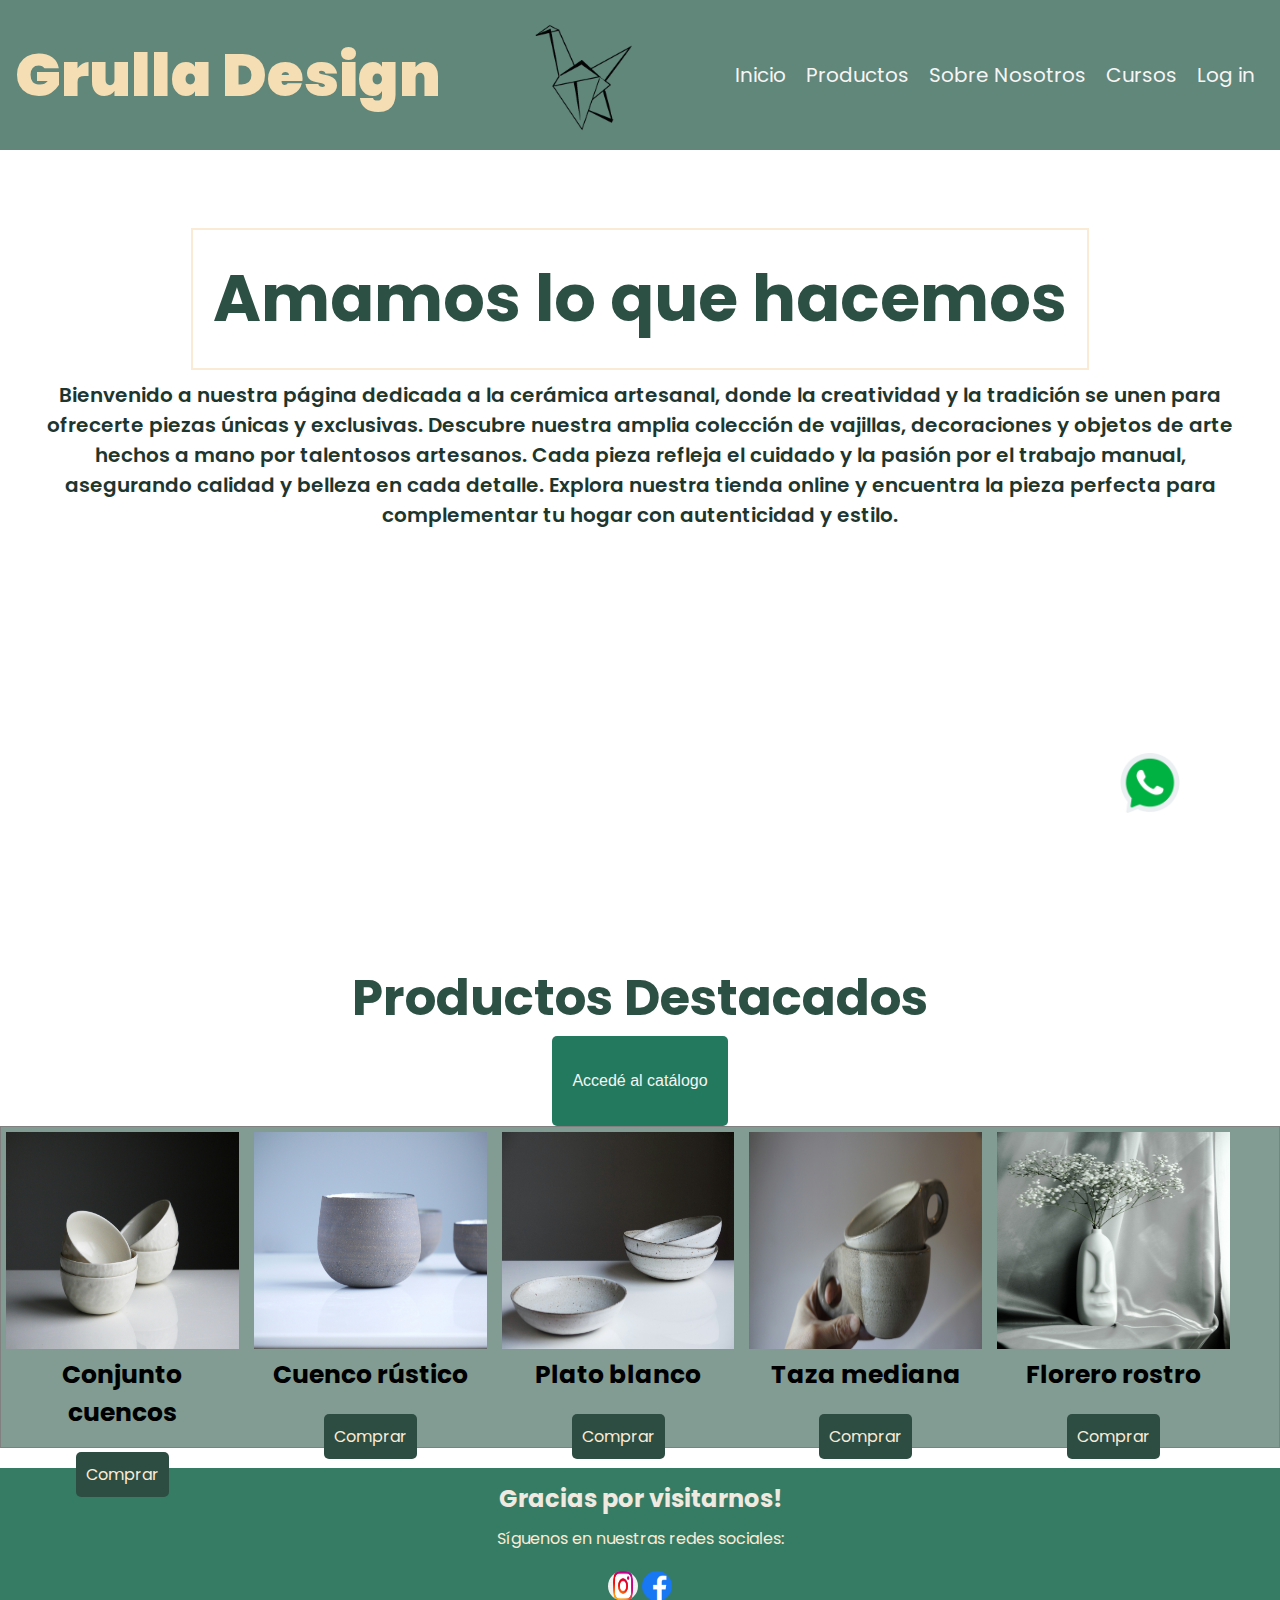
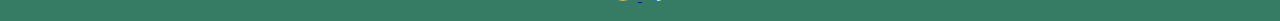
==== index.html @ 5d7b8552 "Añadir archivos HTML y CSS del proyecto Grulla" ====
<!DOCTYPE html>
<html lang="es">
<head>
    <meta charset="UTF-8">
    <meta name="viewport" content="width=device-width, initial-scale=1.0">
    <link rel="stylesheet" href="./css/style.css">
    <title>Grulla</title>
</head>
<body>

    <header>
        <h1>Grulla Design</h1>
        <img src="./img/logo grulla1.png" alt="logo" class="logo">
        <nav>
            <ul>
                <li><a href="./index.html">Inicio</a></li>
                <li><a href="./pages/productos.html">Productos</a></li>
                <li><a href="./pages/nosotros.html">Sobre Nosotros</a></li>
                <li><a href="./pages/cursos.html">Cursos</a></li>
                <li><a href="./pages/login.html">Log in</a></li>
            </ul>
            
        </nav>
    </header>

    <main>
        <section class="hero">
            <h2>Amamos lo que hacemos</h2>
            <p>Bienvenido a nuestra página dedicada a la cerámica artesanal, donde la creatividad y la tradición se unen para ofrecerte piezas únicas y exclusivas. Descubre nuestra amplia colección de vajillas, decoraciones y objetos de arte hechos a mano por talentosos artesanos. Cada pieza refleja el cuidado y la pasión por el trabajo manual, asegurando calidad y belleza en cada detalle. Explora nuestra tienda online y encuentra la pieza perfecta para complementar tu hogar con autenticidad y estilo. <p>
            <iframe width="560" height="315" src="https://www.youtube.com/embed/8lf9f4IBnRc?si=rn0bUNys_oiu6R-v" title="YouTube video player" frameborder="0" allow="accelerometer; autoplay; clipboard-write; encrypted-media; gyroscope; picture-in-picture; web-share" referrerpolicy="strict-origin-when-cross-origin" allowfullscreen></iframe>
            
        </section>

        <section class="destacados">
            <h2>Productos Destacados</h2>
            <div class="catalogo">
            <button class="boton">Accedé al catálogo</button>
            </div>
            <div class="destacadoscontenedor">
                <div class="productoetiqueta">
                    <img src="./img/productos19.jpg" alt=Objeto">
                    <h4>Conjunto cuencos</h4>
                    <a href="" class="boton">Comprar</a>
                </div>
                <div class="productoetiqueta">
                    <img src="./img/productos1.jpg" alt=Objeto">
                    <h4>Cuenco rústico</h4>
                    <a href="" class="boton">Comprar</a>
                </div>
                <div class="productoetiqueta">
                    <img src="./img/productos2.jpg" alt=Objeto">
                    <h4>Plato blanco</h4>
                    <a href="" class="boton">Comprar</a>
                </div>

                <div class="productoetiqueta">
                    <img src="./img/productos15.jpg" alt=Objeto">
                    <h4>Taza mediana</h4>
                    <a href="" class="boton">Comprar</a>
                </div>
                <div class="productoetiqueta">
                    <img src="./img/productos4.jpg" alt=Objeto">
                    <h4>Florero rostro</h4>
                    <a href="" class="boton">Comprar</a>
                </div>


            </div>


        </section>

            <div class="fixed">
            <img src="./img/whatsapp logo.png" alt="">  
            </div>

    </main>
    <footer>
        <div class="footer-content">
            <h3>Gracias por visitarnos!</h3>
            <p>Síguenos en nuestras redes sociales:</p>
            <div class=""social-icons">
                <a href="https://www.instagram.com" target="_blank">
                    <img src="./img/instagram.png" alt="Instagram">
                </a>
                
                <a href="https://www.facebook.com" target="_blank">
                    <img src="./img/facebook.png" alt="Facebook">
                </a>
            </div>
        </div>
    </footer>
    
</body>
</html>
---- css/style.css ----
/*!-- FONTS --*/

@import url('https://fonts.googleapis.com/css2?family=Lato:ital,wght@0,100;0,300;0,400;0,700;0,900;1,100;1,300;1,400;1,700;1,900&family=Poppins:ital,wght@0,100;0,200;0,300;0,400;0,500;0,600;0,700;0,800;0,900;1,100;1,200;1,300;1,400;1,500;1,600;1,700;1,800;1,900&display=swap');

body{
    font-family: "Poppins", sans-serif;
}

/*! ---- Reset*/

*{
    margin: 0;
    padding: 0;
    box-sizing: border-box;
}

header {
    background-color: rgb(161, 90, 55);
    padding: 15px;
    position: sticky;
    top: 0;
    display: flex;
    justify-content: space-between;
    align-items: center;

}

header img{
    width: 110px;
    height: 120px;
}

header h1{
    color:antiquewhite;
    font-size: 60px;
    font-weight: 900;
}

header nav ul{
    list-style: none;
    display: flex;
    

}

header nav ul li{
    margin: 10px; 
}
header nav ul li a{
    text-decoration: none;
    color: antiquewhite;
    font-size: 18px;
}

header nav h1 {
    color: rgb(217, 221, 220);

}

header nav ul li{
    display: inline-block;
    margin: 5px 10px 5px 10px;

}
header nav img{
    width: 400px;
    height: 200px;
}

main section h2 {
    color: rgb(45, 80, 68);
    font-size: 30px;

}

main section iframe {
    border-radius: 20px;
}
.boton{
    padding: 10px 20px;
    font-size: 16px;
    background-color: rgb(42, 62, 56);
    color:antiquewhite;
    border: none;
    cursor: pointer;
    border-radius: 5px;
    transition: background-color 0.3s ease;

}
.boton:hover{
    background-color: rgb(204, 123, 77);
}

section button{
    display: flex;
    justify-content: center;
    align-items: center;
    height: 10vh;

}

.hero{
    width: 100%;
    height: 90vh;
    color:rgb(240, 233, 224);
    text-align: center;
    background-image: url(../img/productos22.png);
    position: center;
    background-repeat: no-repeat;
    background-size:cover;
    background-attachment: fixed;
    display: flex;
    flex-direction: column;
    justify-content: center;
    align-items: center;

}

.hero h2{
    font-size: 65px;
    border: 2px solid antiquewhite;
    display: inline-block;
    padding: 20px;
}

.hero p {
    color: rgb(30, 54, 46);
    font-size: 20px;
    margin: 5px;
    padding: 5px;
    margin-left: 30px;
    margin-right: 30px;
    font-weight: 600;
}
.hero a{
    background-color: rgb(131, 231, 197);
    text-decoration: none;
    color:antiquewhite;
    padding: 10px;
}

.destacados div img{
    width: 100%;
    height: 70%;
}

.destacados {
    width: 100%;
    height: 60%;
}


.destacadoscontenedor {
    display: flex;
    flex-wrap: wrap;
    width: 100%;
    border: 1px solid grey;
    height: 100%;
    text-align: center;
    margin-bottom: 20px;
    background-color: rgb(130, 156, 148);
    flex-direction: row;
    row-gap: 5px;
    column-gap: 5px;
}
.productoetiqueta {
    width: 19%;
    height: 320px;
    padding: 5px;
    

}
.destacados div h4{
    font-size: 25px;
    margin-bottom: 20px;
}

.destacados h2{
    font-size: 50px;
    text-align: center;
    
}
.destacados div a{
    background-color: rgb(46, 77, 66);
    text-decoration: none;
    color:antiquewhite;
    padding: 10px;
}
.boton{
    background-color: rgb(34, 121, 94);
    color: whitesmoke;
    margin: auto;
    display: inline-block;
}
.catalogo {
    display: flex;
}

.fixed {

    position: fixed;
    bottom: 80px;
    right: 100px;

}

.fixed img{
    width: 60px;
}


section div img{
    width: 350px;
    height: 330px;
}
header{
    background-color: rgb(97, 134, 122);
}

header h1{
    color: wheat;
    font-size: 60px;

}
header nav ul li a{
    text-decoration: none;
    color: whitesmoke;
    font-size: 20px;
}

footer {
    background-color: rgb(54, 124, 100);
    padding: 1%;
    text-align: center;
}

.footer-content {
    max-width: 600px;
    margin: 0 auto;

}

.footer-content h3 {
    color:rgb(240, 233, 224);
    font-size: 1.5em;
    margin-bottom: 10px;
}

.footer-content p {
    color:antiquewhite;
    font-size: 1em;
    margin-bottom: 20px;
}

.social-icons {
    display: flex;
    justify-content: center;

}

.social-icons a {
    display: inline-block;
    margin: 0 10px;
}
footer div img {
    width: 30px;
    height: 30px;
    border-radius: 50%;
}

.historia h3 { 
    font-size: 80px;
    color: rgb(15, 78, 56);
    text-align: center;
}

.historia p {
    text-align: center;
    text-decoration-style: light;
    margin-left: 50px;
    margin-right: 50px;
    background-color: antiquewhite
}
.maps {
    display: flex;
}

.maps {
    font-size: 30px;
    text-align: center;
    text-decoration: underline;

}

.clases-section {
    display: grid;
    grid-template-columns: 1fr 1fr 1fr;
    gap: 20px;
    align-items: center;
    margin: 40px 0;
}

.clases-text {
    padding: 20px;
}
.clases-text h1 {
    font-size: 50px;
    margin-bottom: 10px;
}

.clases-text p {
    font-size: 50px;
    line-height: 1.6;
    margin-bottom: 15px;
}

.clase-image {
    text-align: center;
}

.clases-image img { 
    max-width: 100%;
    height: auto;
}

.login-container {
    background-color: rgb(83, 106, 99);
    padding: 20px;
    border-radius: 8px;
    box-shadow: 0 0 10px rgb(15, 78, 56);
    width: 300px;
    text-align: center;
}

.login-container h2{
    margin-bottom: 20px;
    color: antiquewhite;
}

.input-group {
    margin-bottom: 15px;
    text-align: left;

}

.input-group label {
    display: block;
    margin-bottom: 5px;
    color: rgb(211, 235, 227);
}

.input-group input {
    width: calc(100% - 12px);
    
}
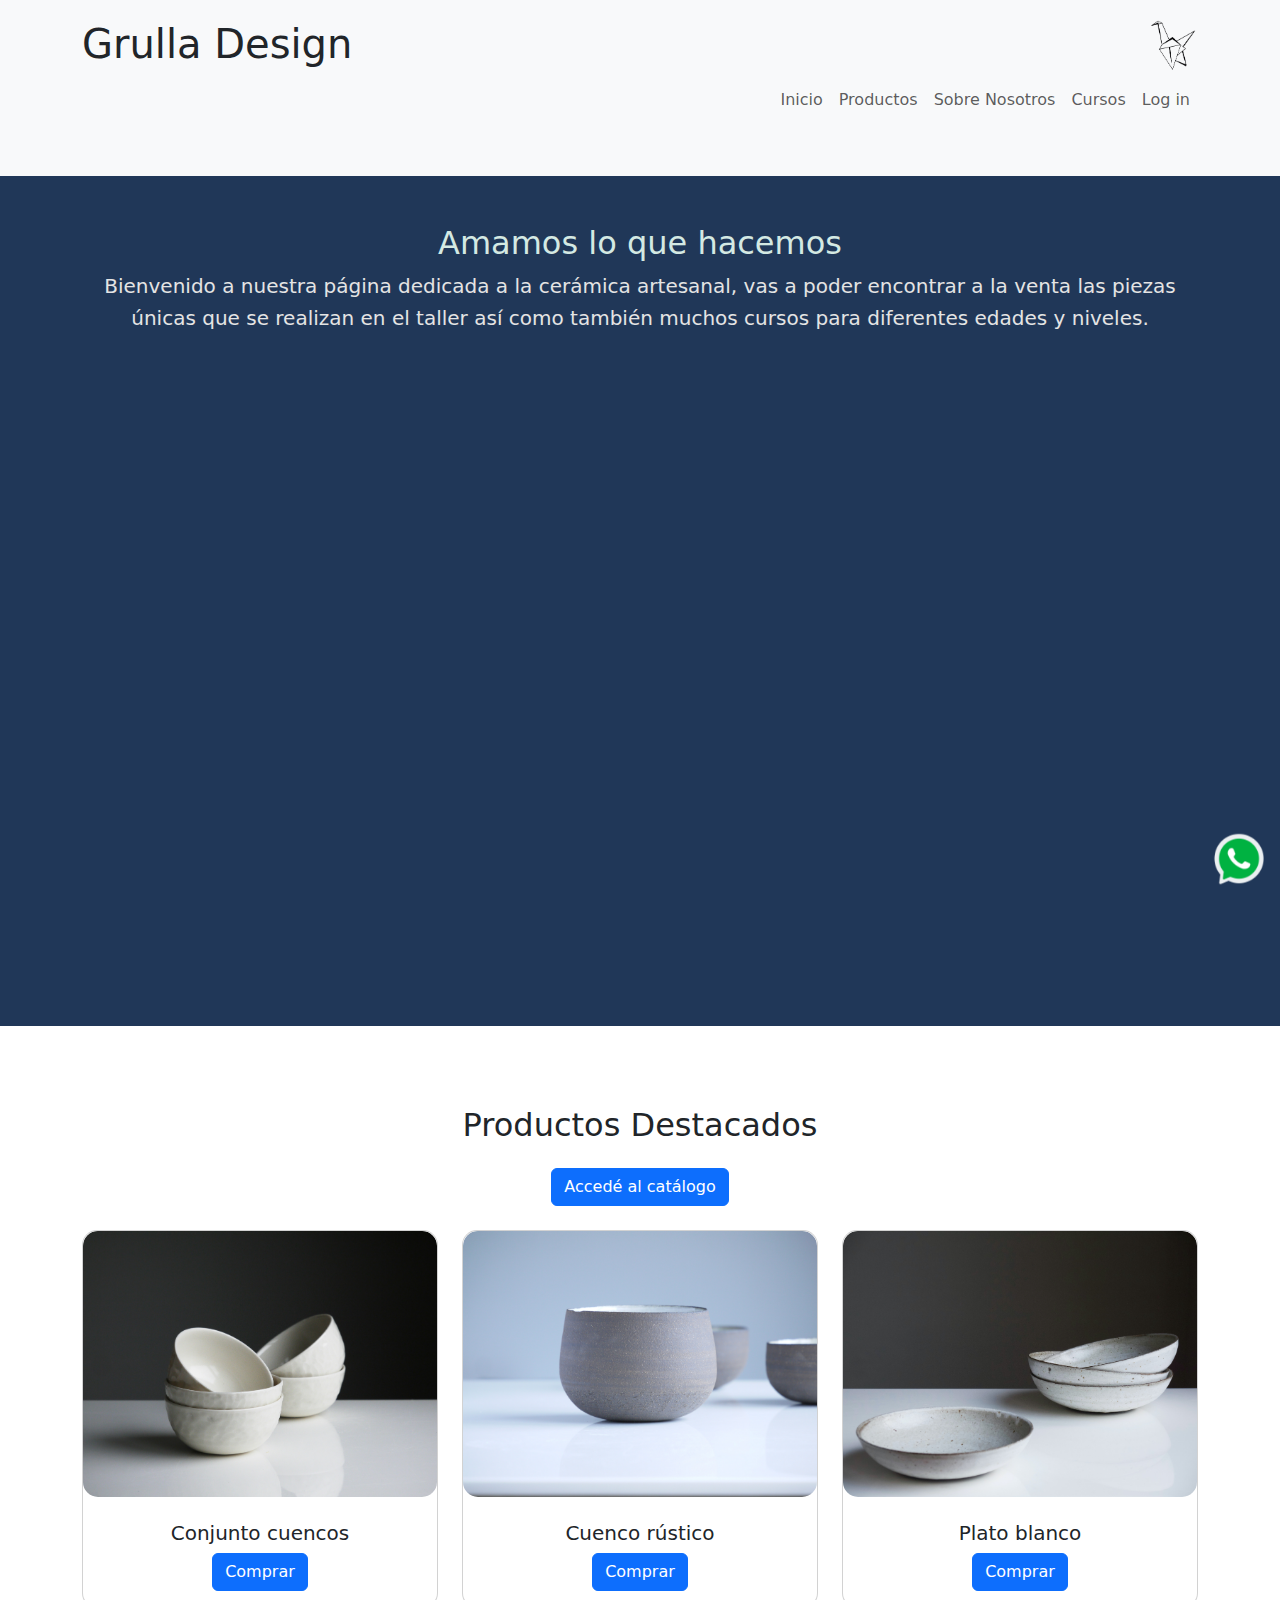
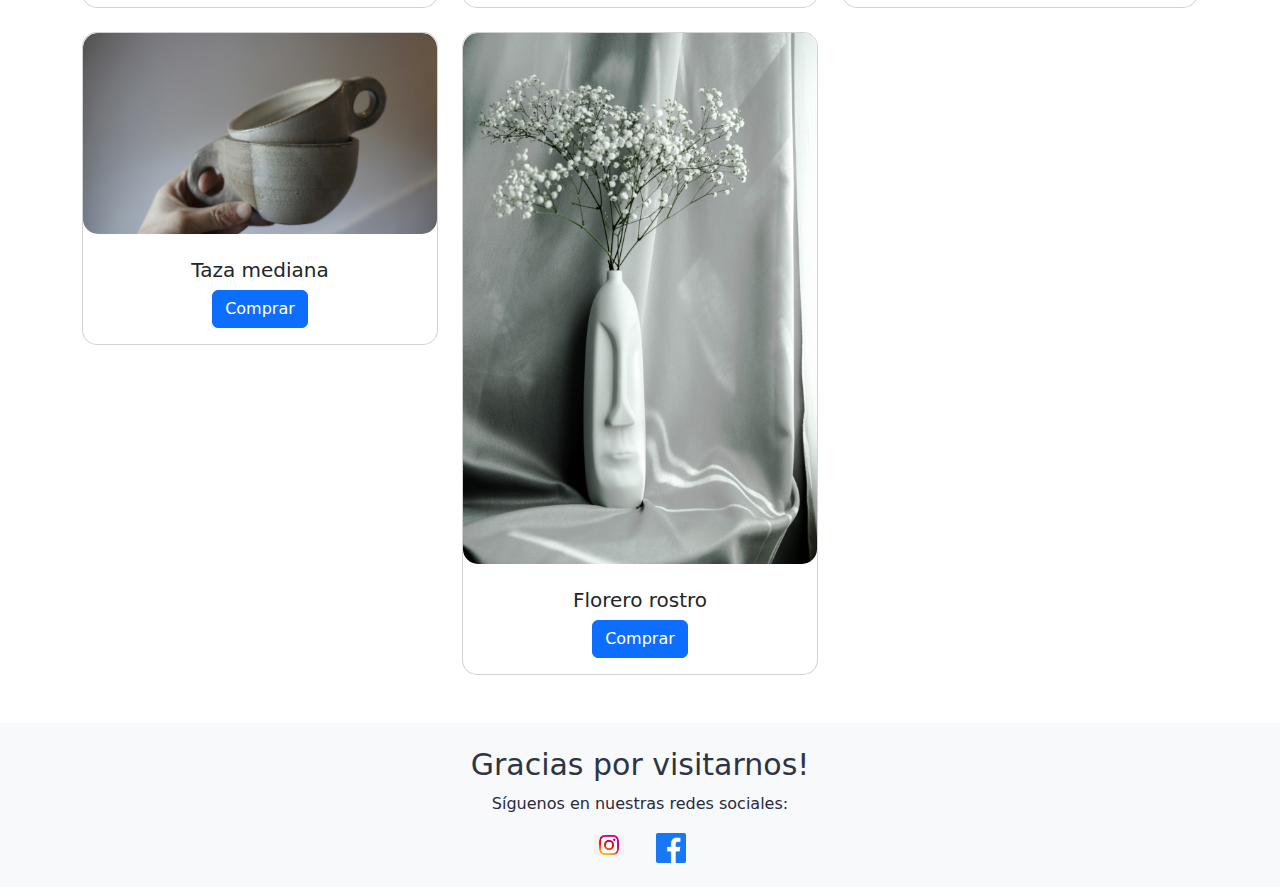
==== commit 3a7e95dc: "Primer commit - Proyecto Coder Ceramica" ====
--- a/index.html
+++ b/index.html
@@ -1,95 +1,129 @@
 <!DOCTYPE html>
 <html lang="es">
+
 <head>
     <meta charset="UTF-8">
     <meta name="viewport" content="width=device-width, initial-scale=1.0">
     <link rel="stylesheet" href="./css/style.css">
+    <link href="https://cdn.jsdelivr.net/npm/bootstrap@5.3.0/dist/css/bootstrap.min.css" rel="stylesheet">
     <title>Grulla</title>
 </head>
+
 <body>
 
-    <header>
-        <h1>Grulla Design</h1>
-        <img src="./img/logo grulla1.png" alt="logo" class="logo">
-        <nav>
-            <ul>
-                <li><a href="./index.html">Inicio</a></li>
-                <li><a href="./pages/productos.html">Productos</a></li>
-                <li><a href="./pages/nosotros.html">Sobre Nosotros</a></li>
-                <li><a href="./pages/cursos.html">Cursos</a></li>
-                <li><a href="./pages/login.html">Log in</a></li>
-            </ul>
-            
+    <header class="bg-light p-3">
+        <div class="container d-flex justify-content-between align-items-center">
+            <h1 class="mb-0">Grulla Design</h1>
+            <img src="./img/logo grulla1.png" alt="logo" class="logo">
+        </div>
+        <nav class="navbar navbar-expand-lg navbar-light">
+            <div class="container">
+                <button class="navbar-toggler" type="button" data-bs-toggle="collapse" data-bs-target="#navbarNav"
+                    aria-controls="navbarNav" aria-expanded="false" aria-label="Toggle navigation">
+                    <span class="navbar-toggler-icon"></span>
+                </button>
+                <div class="collapse navbar-collapse" id="navbarNav">
+                    <ul class="navbar-nav ms-auto">
+                        <li class="nav-item"><a class="nav-link" href="./index.html">Inicio</a></li>
+                        <li class="nav-item"><a class="nav-link" href="./pages/productos.html">Productos</a></li>
+                        <li class="nav-item"><a class="nav-link" href="./pages/nosotros.html">Sobre Nosotros</a></li>
+                        <li class="nav-item"><a class="nav-link" href="./pages/cursos.html">Cursos</a></li>
+                        <li class="nav-item"><a class="nav-link" href="./pages/login.html">Log in</a></li>
+                    </ul>
+                </div>
+            </div>
         </nav>
     </header>
 
     <main>
-        <section class="hero">
-            <h2>Amamos lo que hacemos</h2>
-            <p>Bienvenido a nuestra página dedicada a la cerámica artesanal, donde la creatividad y la tradición se unen para ofrecerte piezas únicas y exclusivas. Descubre nuestra amplia colección de vajillas, decoraciones y objetos de arte hechos a mano por talentosos artesanos. Cada pieza refleja el cuidado y la pasión por el trabajo manual, asegurando calidad y belleza en cada detalle. Explora nuestra tienda online y encuentra la pieza perfecta para complementar tu hogar con autenticidad y estilo. <p>
-            <iframe width="560" height="315" src="https://www.youtube.com/embed/8lf9f4IBnRc?si=rn0bUNys_oiu6R-v" title="YouTube video player" frameborder="0" allow="accelerometer; autoplay; clipboard-write; encrypted-media; gyroscope; picture-in-picture; web-share" referrerpolicy="strict-origin-when-cross-origin" allowfullscreen></iframe>
-            
+        <section class="hero text-center py-5">
+            <div class="container">
+                <h2>Amamos lo que hacemos</h2>
+                <p class="lead">Bienvenido a nuestra página dedicada a la cerámica artesanal, vas a poder encontrar a la venta las piezas únicas que se realizan en el taller así como también muchos cursos para diferentes edades y niveles.</p>
+                <div class="ratio ratio-16x9">
+                    <iframe src="https://www.youtube.com/embed/8lf9f4IBnRc?si=rn0bUNys_oiu6R-v" title="YouTube video player"
+                        allowfullscreen></iframe>
+                </div>
+            </div>
         </section>
 
-        <section class="destacados">
-            <h2>Productos Destacados</h2>
-            <div class="catalogo">
-            <button class="boton">Accedé al catálogo</button>
+        <section class="destacados py-5">
+            <div class="container">
+                <h2 class="text-center">Productos Destacados</h2>
+                <div class="catalogo text-center my-4">
+                    <button class="btn btn-primary">Accedé al catálogo</button>
+                </div>
+                <div class="row row-cols-1 row-cols-md-2 row-cols-lg-3 g-4">
+                    <div class="col">
+                        <div class="card">
+                            <img src="./img/productos19.jpg" class="card-img-top" alt="Objeto">
+                            <div class="card-body text-center">
+                                <h4 class="card-title">Conjunto cuencos</h4>
+                                <a href="" class="btn btn-primary">Comprar</a>
+                            </div>
+                        </div>
+                    </div>
+                    <div class="col">
+                        <div class="card">
+                            <img src="./img/productos1.jpg" class="card-img-top" alt="Objeto">
+                            <div class="card-body text-center">
+                                <h4 class="card-title">Cuenco rústico</h4>
+                                <a href="" class="btn btn-primary">Comprar</a>
+                            </div>
+                        </div>
+                    </div>
+                    <div class="col">
+                        <div class="card">
+                            <img src="./img/productos2.jpg" class="card-img-top" alt="Objeto">
+                            <div class="card-body text-center">
+                                <h4 class="card-title">Plato blanco</h4>
+                                <a href="" class="btn btn-primary">Comprar</a>
+                            </div>
+                        </div>
+                    </div>
+                    <div class="col">
+                        <div class="card">
+                            <img src="./img/productos15.jpg" class="card-img-top" alt="Objeto">
+                            <div class="card-body text-center">
+                                <h4 class="card-title">Taza mediana</h4>
+                                <a href="" class="btn btn-primary">Comprar</a>
+                            </div>
+                        </div>
+                    </div>
+                    <div class="col">
+                        <div class="card">
+                            <img src="./img/productos4.jpg" class="card-img-top" alt="Objeto">
+                            <div class="card-body text-center">
+                                <h4 class="card-title">Florero rostro</h4>
+                                <a href="" class="btn btn-primary">Comprar</a>
+                            </div>
+                        </div>
+                    </div>
+                </div>
             </div>
-            <div class="destacadoscontenedor">
-                <div class="productoetiqueta">
-                    <img src="./img/productos19.jpg" alt=Objeto">
-                    <h4>Conjunto cuencos</h4>
-                    <a href="" class="boton">Comprar</a>
-                </div>
-                <div class="productoetiqueta">
-                    <img src="./img/productos1.jpg" alt=Objeto">
-                    <h4>Cuenco rústico</h4>
-                    <a href="" class="boton">Comprar</a>
-                </div>
-                <div class="productoetiqueta">
-                    <img src="./img/productos2.jpg" alt=Objeto">
-                    <h4>Plato blanco</h4>
-                    <a href="" class="boton">Comprar</a>
-                </div>
-
-                <div class="productoetiqueta">
-                    <img src="./img/productos15.jpg" alt=Objeto">
-                    <h4>Taza mediana</h4>
-                    <a href="" class="boton">Comprar</a>
-                </div>
-                <div class="productoetiqueta">
-                    <img src="./img/productos4.jpg" alt=Objeto">
-                    <h4>Florero rostro</h4>
-                    <a href="" class="boton">Comprar</a>
-                </div>
-
-
-            </div>
-
-
         </section>
 
-            <div class="fixed">
-            <img src="./img/whatsapp logo.png" alt="">  
-            </div>
+        <div class="fixed-bottom p-3 text-end">
+            <img src="./img/whatsapp logo.png" alt="WhatsApp Logo">
+        </div>
+    </main>
 
-    </main>
-    <footer>
-        <div class="footer-content">
+    <footer class="bg-light py-4">
+        <div class="container text-center">
             <h3>Gracias por visitarnos!</h3>
             <p>Síguenos en nuestras redes sociales:</p>
-            <div class=""social-icons">
-                <a href="https://www.instagram.com" target="_blank">
-                    <img src="./img/instagram.png" alt="Instagram">
+            <div class="d-flex justify-content-center">
+                <a href="https://www.instagram.com" target="_blank" class="mx-3">
+                    <img src="./img/instagram.png" alt="Instagram" width="30">
                 </a>
-                
-                <a href="https://www.facebook.com" target="_blank">
-                    <img src="./img/facebook.png" alt="Facebook">
+                <a href="https://www.facebook.com" target="_blank" class="mx-3">
+                    <img src="./img/facebook.png" alt="Facebook" width="30">
                 </a>
             </div>
         </div>
     </footer>
-    
+
+    <script src="https://cdn.jsdelivr.net/npm/bootstrap@5.3.0/dist/js/bootstrap.bundle.min.js"></script>
 </body>
+
 </html>
--- a/css/style.css
+++ b/css/style.css
@@ -1,356 +1,105 @@
+@import url('https://fonts.googleapis.com/css2?family=Rubik:wght@400;500;700&display=swap');
 
-/*!-- FONTS --*/
-
-@import url('https://fonts.googleapis.com/css2?family=Lato:ital,wght@0,100;0,300;0,400;0,700;0,900;1,100;1,300;1,400;1,700;1,900&family=Poppins:ital,wght@0,100;0,200;0,300;0,400;0,500;0,600;0,700;0,800;0,900;1,100;1,200;1,300;1,400;1,500;1,600;1,700;1,800;1,900&display=swap');
-
-body{
-    font-family: "Poppins", sans-serif;
+body {
+    font-family: 'Rubik', sans-serif;
+    color: #dfe3e2;
+    background-color: #263441;
+    margin: 0;
+    padding: 0;
 }
 
-/*! ---- Reset*/
-
-*{
-    margin: 0;
-    padding: 0;
-    box-sizing: border-box;
+h1, h2, h3, h4 {
+    font-weight: 700;
+    color: #b2b4b5;
 }
 
-header {
-    background-color: rgb(161, 90, 55);
-    padding: 15px;
-    position: sticky;
-    top: 0;
-    display: flex;
-    justify-content: space-between;
-    align-items: center;
-
+h1 {
+    font-size: 2.5rem;
 }
 
-header img{
-    width: 110px;
-    height: 120px;
+h2 {
+    font-size: 2rem;
+    margin-bottom: 1.5rem;
 }
 
-header h1{
-    color:antiquewhite;
-    font-size: 60px;
-    font-weight: 900;
+p {
+    font-size: 1rem;
+    margin-bottom: 1.5rem;
+    line-height: 1.6;
 }
 
-header nav ul{
-    list-style: none;
-    display: flex;
-    
-
+.navbar {
+    margin-bottom: 2rem;
 }
 
-header nav ul li{
-    margin: 10px; 
-}
-header nav ul li a{
-    text-decoration: none;
-    color: antiquewhite;
-    font-size: 18px;
+.logo {
+    width: 50px;
+    height: auto;
 }
 
-header nav h1 {
-    color: rgb(217, 221, 220);
-
+.hero {
+    background-color: #203758;
+    padding: 3rem 0;
+    margin-bottom: 2rem;
 }
 
-header nav ul li{
-    display: inline-block;
-    margin: 5px 10px 5px 10px;
-
-}
-header nav img{
-    width: 400px;
-    height: 200px;
-}
-
-main section h2 {
-    color: rgb(45, 80, 68);
-    font-size: 30px;
-
-}
-
-main section iframe {
-    border-radius: 20px;
-}
-.boton{
-    padding: 10px 20px;
-    font-size: 16px;
-    background-color: rgb(42, 62, 56);
-    color:antiquewhite;
-    border: none;
-    cursor: pointer;
-    border-radius: 5px;
-    transition: background-color 0.3s ease;
-
-}
-.boton:hover{
-    background-color: rgb(204, 123, 77);
-}
-
-section button{
-    display: flex;
-    justify-content: center;
-    align-items: center;
-    height: 10vh;
-
-}
-
-.hero{
-    width: 100%;
-    height: 90vh;
-    color:rgb(240, 233, 224);
-    text-align: center;
-    background-image: url(../img/productos22.png);
-    position: center;
-    background-repeat: no-repeat;
-    background-size:cover;
-    background-attachment: fixed;
-    display: flex;
-    flex-direction: column;
-    justify-content: center;
-    align-items: center;
-
-}
-
-.hero h2{
-    font-size: 65px;
-    border: 2px solid antiquewhite;
-    display: inline-block;
-    padding: 20px;
+.hero h2 {
+    color: #d4e9e3;
 }
 
 .hero p {
-    color: rgb(30, 54, 46);
-    font-size: 20px;
-    margin: 5px;
-    padding: 5px;
-    margin-left: 30px;
-    margin-right: 30px;
-    font-weight: 600;
-}
-.hero a{
-    background-color: rgb(131, 231, 197);
-    text-decoration: none;
-    color:antiquewhite;
-    padding: 10px;
+    color: #e4e4e4;
 }
 
-.destacados div img{
-    width: 100%;
-    height: 70%;
+.destacados .card {
+    border-radius: 15px;
+    overflow: hidden;
 }
 
-.destacados {
-    width: 100%;
-    height: 60%;
+.destacados .card img {
+    border-radius: 15px;
 }
 
-
-.destacadoscontenedor {
-    display: flex;
-    flex-wrap: wrap;
-    width: 100%;
-    border: 1px solid grey;
-    height: 100%;
-    text-align: center;
-    margin-bottom: 20px;
-    background-color: rgb(130, 156, 148);
-    flex-direction: row;
-    row-gap: 5px;
-    column-gap: 5px;
-}
-.productoetiqueta {
-    width: 19%;
-    height: 320px;
-    padding: 5px;
-    
-
-}
-.destacados div h4{
-    font-size: 25px;
-    margin-bottom: 20px;
+.destacados .card-title {
+    font-size: 1.25rem;
+    margin-top: 0.5rem;
 }
 
-.destacados h2{
-    font-size: 50px;
-    text-align: center;
-    
-}
-.destacados div a{
-    background-color: rgb(46, 77, 66);
-    text-decoration: none;
-    color:antiquewhite;
-    padding: 10px;
-}
-.boton{
-    background-color: rgb(34, 121, 94);
-    color: whitesmoke;
-    margin: auto;
-    display: inline-block;
-}
-.catalogo {
-    display: flex;
-}
-
-.fixed {
-
-    position: fixed;
-    bottom: 80px;
-    right: 100px;
-
-}
-
-.fixed img{
-    width: 60px;
-}
-
-
-section div img{
-    width: 350px;
-    height: 330px;
-}
-header{
-    background-color: rgb(97, 134, 122);
-}
-
-header h1{
-    color: wheat;
-    font-size: 60px;
-
-}
-header nav ul li a{
-    text-decoration: none;
-    color: whitesmoke;
-    font-size: 20px;
+.fixed-bottom img {
+    width: 50px;
+    height: auto;
 }
 
 footer {
-    background-color: rgb(54, 124, 100);
-    padding: 1%;
+    background-color: #7a9490;
+    color: #282a3e;
     text-align: center;
+    padding: 2rem 0;
 }
 
-.footer-content {
-    max-width: 600px;
-    margin: 0 auto;
-
+footer h3 {
+    color: #2d3445;
+    font-size: 30px;
 }
 
-.footer-content h3 {
-    color:rgb(240, 233, 224);
-    font-size: 1.5em;
-    margin-bottom: 10px;
+footer a {
+    color: #282b3d;
 }
 
-.footer-content p {
-    color:antiquewhite;
-    font-size: 1em;
-    margin-bottom: 20px;
+footer img {
+    transition: transform 0.2s;
 }
 
-.social-icons {
-    display: flex;
-    justify-content: center;
-
+footer img:hover {
+    transform: scale(1.1);
+    color:color(from:#31453f srgb:#7a9490)
 }
 
-.social-icons a {
-    display: inline-block;
-    margin: 0 10px;
-}
-footer div img {
-    width: 30px;
-    height: 30px;
-    border-radius: 50%;
+form .form-control {
+    border-radius: 10px;
 }
 
-.historia h3 { 
-    font-size: 80px;
-    color: rgb(15, 78, 56);
-    text-align: center;
+form button {
+    border-radius: 10px;
 }
 
-.historia p {
-    text-align: center;
-    text-decoration-style: light;
-    margin-left: 50px;
-    margin-right: 50px;
-    background-color: antiquewhite
-}
-.maps {
-    display: flex;
-}
-
-.maps {
-    font-size: 30px;
-    text-align: center;
-    text-decoration: underline;
-
-}
-
-.clases-section {
-    display: grid;
-    grid-template-columns: 1fr 1fr 1fr;
-    gap: 20px;
-    align-items: center;
-    margin: 40px 0;
-}
-
-.clases-text {
-    padding: 20px;
-}
-.clases-text h1 {
-    font-size: 50px;
-    margin-bottom: 10px;
-}
-
-.clases-text p {
-    font-size: 50px;
-    line-height: 1.6;
-    margin-bottom: 15px;
-}
-
-.clase-image {
-    text-align: center;
-}
-
-.clases-image img { 
-    max-width: 100%;
-    height: auto;
-}
-
-.login-container {
-    background-color: rgb(83, 106, 99);
-    padding: 20px;
-    border-radius: 8px;
-    box-shadow: 0 0 10px rgb(15, 78, 56);
-    width: 300px;
-    text-align: center;
-}
-
-.login-container h2{
-    margin-bottom: 20px;
-    color: antiquewhite;
-}
-
-.input-group {
-    margin-bottom: 15px;
-    text-align: left;
-
-}
-
-.input-group label {
-    display: block;
-    margin-bottom: 5px;
-    color: rgb(211, 235, 227);
-}
-
-.input-group input {
-    width: calc(100% - 12px);
-    
-}